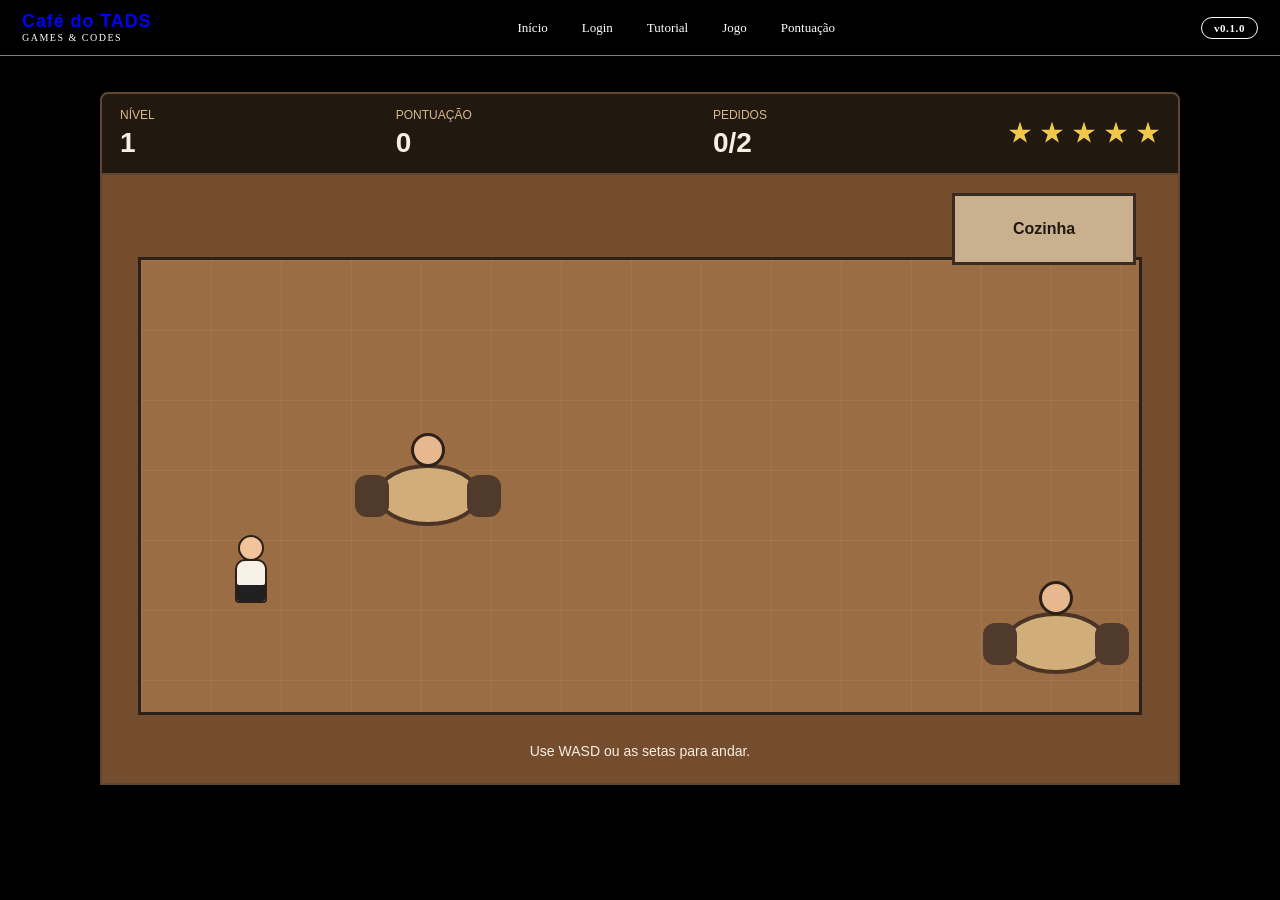
==== pages/game-page.html @ cc17b80f "v0.1.0 - versão de testes" ====
<!DOCTYPE html>
<html lang="pt-BR">
    <head>
        <meta charset="UTF-8">
        <meta name="viewport" content="width=device-width, initial-scale=1.0">
        <title>Game</title>
        <link rel="stylesheet" href="../css/pages-styles.css">
        <link rel="stylesheet" href="../css/game-styles.css">
        <script src="../scripts/pages-script.js" defer></script>
        <script src="../data/game-objects.js" defer></script>
        <script src="../scripts/game-script.js" defer></script>
    </head>
    <body>
        <main class="tela-jogo">
<!-- HUD =================================================== -->
            <section class="jogo-hud">
                <div>
                    <span class ="hud-label">Nível</span>
                    <strong id="hud-level">1</strong>
                </div>
                <div>
                    <span class="hud-label">Pontuação</span>
                    <strong id="hud-score">0</strong>
                </div>
                <div>
                    <span class="hud-label">Pedidos</span>
                    <strong id="hud-pedidos">0/2</strong>
                </div>
                <div class="stars">
                    <span class="star active"></span>
                    <span class="star active"></span>
                    <span class="star active"></span>
                    <span class="star active"></span>
                    <span class="star active"></span>
                </div>
            </section>
<!-- JOGO: CENÁRIO SALÃO DO RESTAURANTE ==================== -->
            <section class="cenario-sala" id="cenario-sala">
                <div class="cozinha" id="cozinha">
                    <span>Cozinha</span>
                </div>
                <div class="chao-restaurante" id="chao-restaurante">
                    <div class="mesa-layer" id="mesa-layer"></div>
                    <div class="doutor" id="doutor"></div>
                </div>
                <button class="interact-btn hidden" id="interact-btn" type="button">Interagir</button>
                <p class="dica">Use WASD ou as setas para andar.</p>
            </section>
<!-- JOGO: CENÁRIO ANOTAR PEDIDO =========================== -->
            <section class="cenario-pedido hidden" id="cenario-pedido">
                <div class="dialogo" id="dialogo"></div>
                <div class="cliente-view">
                    <div class="cliente-head"></div>
                    <div class="cliente-body"></div>
                    <div class="mesa-pedido"></div>
                </div>
                <div class="caderneta">
                    <div class="caderneta-header">Caderneta</div>
                    <div class="pedido-anotado" id="pedido-anotado"></div>
                    <input type="text" id="pedido-input">
                    <p id="feedback-anotacao">Digite o pedido exatamente como aparecer.</p>
                </div>
            </section>
        </main>
    </body>
</html>
---- css/pages-styles.css ----
/* ==========
    HEADER
============= */
.site-header {
  position: fixed;
  top: 0;
  left: 0;
  width: 100%;
  z-index: 1000;
  background: black;
  border-bottom: 1px solid gray;
  display: flex;
  align-items: center;
  justify-content: space-between;
  padding: 0 22px;
  height: 56px;
  box-sizing: border-box;
}

.header-logo {
  display: flex;
  align-items: center;
  gap: 10px;
  text-decoration: none;
  flex-shrink: 0;
}

.header-logo-text {
  font-family: 'Trebuchet MS', sans-serif;
  font-size: 18px;
  font-weight: 900;
  color: blue;
  letter-spacing: 0.9px;
  line-height: 1;
}

.header-logo-sub {
  font-size: 10px;
  color: white;
  letter-spacing: 1.5px;
  text-transform: uppercase;
  margin-top: 2px;
}

.header-nav {
  display: flex;
  align-items: center;
  gap: 10px;
}

.header-nav a {
  color: white;
  text-decoration: none;
  font-size: 13px;
  padding: 8px 12px;
  border-radius: 999px;
  transition: background 0.15s ease, color 0.15s ease;
}

.header-nav a:hover {
  background: gray;
  color: white;
}

.header-nav a.active {
  color: white;
  background: black;
}

.header-right {
  display: flex;
  align-items: center;
  gap: 8px;
  flex-shrink: 0;
}

.header-badge {
  background: black;
  color: white;
  border: 1px solid ;
  font-size: 11px;
  padding: 4px 12px;
  border-radius: 999px;
  font-weight: 700;
  letter-spacing: 0.6px;
}

/* */
body {
    background-color: black;
    padding-top: 56px;
}

h1 {
  margin-bottom: 8px;
  font-size: 32px;
  color: white;
}

h2, h3 {
  margin-bottom: 5px;
}

.page-header {
  max-width: 980px;
  margin: 0 auto 40px;
  padding-bottom: 24px;
  border-bottom: 1px solid gray;
  text-align: center;
}

.page-header h1 {
  margin-bottom: 8px;
  font-size: 32px;
  color: white;
}

.page-header p {
  color: gray;
  font-size: 14px;
  line-height: 1.7;
  margin: 0;
}

/* formulário pra poder ler melhor */
.formulario {
  color: white;
  padding: 20px;
  text-align: center;
}

.form-label {
  margin: 10px;
  padding-right: 15px;
}
---- css/game-styles.css ----
* {
  box-sizing: border-box;
}

.tela-jogo {
  width: min(1080px, calc(100% - 32px));
  margin: 28px auto 48px;
  color: #f8efe1;
  font-family: Arial, Helvetica, sans-serif;
}

.jogo-hud {
  min-height: 72px;
  display: flex;
  align-items: center;
  justify-content: space-between;
  gap: 16px;
  padding: 14px 18px;
  border: 2px solid #5e4632;
  background: #211810;
  border-radius: 8px 8px 0 0;
}

.hud-label {
  display: block;
  margin-bottom: 5px;
  color: #d8b889;
  font-size: 12px;
  text-transform: uppercase;
}

.jogo-hud strong {
  font-size: 28px;
}

.stars {
  display: flex;
  gap: 8px;
}

.star {
  width: 24px;
  height: 24px;
  background: #6a5948;
  clip-path: polygon(50% 0%, 61% 34%, 96% 34%, 68% 54%, 79% 89%, 50% 68%, 21% 89%, 32% 54%, 4% 34%, 39% 34%);
}

.star.active {
  background: #f1c84b;
}

.cenario-sala,
.cenario-pedido {
  position: relative;
  min-height: 610px;
  overflow: hidden;
  border: 2px solid #5e4632;
  border-top: 0;
  background: #744d2f;
}

.chao-restaurante {
  position: absolute;
  left: 36px;
  right: 36px;
  top: 82px;
  bottom: 68px;
  border: 3px solid #2c2018;
  background:
    linear-gradient(90deg, rgba(255, 255, 255, 0.06) 1px, transparent 1px),
    linear-gradient(rgba(255, 255, 255, 0.06) 1px, transparent 1px),
    #9b6d45;
  background-size: 70px 70px;
}

.cozinha {
  position: absolute;
  top: 18px;
  right: 42px;
  width: 184px;
  height: 72px;
  display: grid;
  place-items: center;
  border: 3px solid #3c2b20;
  background: #c9b08f;
  color: #211810;
  font-weight: 800;
  z-index: 3;
}

.cozinha.entregue {
  background: #9fd18b;
}

.doutor {
  position: absolute;
  left: 0;
  top: 0;
  width: 48px;
  height: 68px;
  z-index: 4;
  transition: transform 0.04s linear;
}

.doutor::before {
  content: "";
  position: absolute;
  left: 13px;
  top: 0;
  width: 22px;
  height: 22px;
  border-radius: 50%;
  background: #f0c39a;
  border: 2px solid #2c2018;
}

.doutor::after {
  content: "";
  position: absolute;
  left: 10px;
  top: 24px;
  width: 28px;
  height: 40px;
  border-radius: 10px 10px 4px 4px;
  background: #f7f1e8;
  border: 2px solid #2c2018;
  box-shadow: inset 0 -16px 0 #202020;
}

.mesa-layer {
  position: absolute;
  inset: 0;
}

.mesa-restaurante {
  position: absolute;
  width: 146px;
  height: 112px;
  padding: 0;
  border: 0;
  background: transparent;
}

.mesa-topo {
  position: absolute;
  left: 21px;
  top: 31px;
  width: 104px;
  height: 62px;
  border-radius: 50%;
  background: #d1ae79;
  border: 4px solid #4b3425;
}

.cadeira {
  position: absolute;
  width: 34px;
  height: 42px;
  border-radius: 12px;
  background: #503a2b;
}

.cadeira-left {
  left: 0;
  top: 42px;
}

.cadeira-right {
  right: 0;
  top: 42px;
}

.cliente {
  position: absolute;
  left: 56px;
  top: 0;
  width: 34px;
  height: 34px;
  border-radius: 50%;
  background: #e7b78f;
  border: 3px solid #2c2018;
  transition: opacity 0.35s ease, transform 0.35s ease;
}

.cliente.saindo {
  opacity: 0;
  transform: translateY(-18px);
}

.review {
  position: absolute;
  left: 24px;
  top: -62px;
  width: 180px;
  min-height: 48px;
  padding: 8px 10px;
  border: 2px solid #2c2018;
  border-radius: 8px;
  background: #fff8df;
  color: #2b1d14;
  font-size: 12px;
  line-height: 1.25;
  text-align: left;
  box-shadow: 4px 6px 0 rgba(0, 0, 0, 0.2);
  z-index: 5;
}

.interact-btn {
  position: absolute;
  left: 50%;
  bottom: 86px;
  transform: translateX(-50%);
  min-width: 156px;
  height: 44px;
  border: 2px solid #1e1510;
  border-radius: 8px;
  background: #f1c84b;
  color: #211810;
  font-weight: 800;
  cursor: pointer;
  z-index: 8;
}

.dica {
  position: absolute;
  left: 50%;
  bottom: 24px;
  transform: translateX(-50%);
  margin: 0;
  color: #f8efe1;
  font-size: 14px;
}

.cenario-pedido {
  background:
    linear-gradient(#2d1d16 0 24%, transparent 24%),
    #8b5b38;
}

.dialogo {
  position: absolute;
  left: 24px;
  right: 24px;
  top: 18px;
  height: 132px;
  padding: 20px 24px;
  border: 3px solid #20140f;
  border-radius: 8px;
  background: #f8efe1;
  color: #22160f;
  font-size: 24px;
  font-weight: 700;
  overflow: hidden;
}

.dialogo p {
  margin: 0 0 12px;
}

.cliente-view {
  position: absolute;
  left: 72px;
  bottom: 42px;
  width: 420px;
  height: 350px;
}

.cliente-head {
  position: absolute;
  left: 146px;
  top: 28px;
  width: 88px;
  height: 88px;
  border-radius: 50%;
  background: #f0c39a;
  border: 4px solid #1f1510;
}

.cliente-body {
  position: absolute;
  left: 119px;
  top: 112px;
  width: 146px;
  height: 176px;
  border-radius: 45px 45px 12px 12px;
  background: #5a6d84;
  border: 4px solid #1f1510;
}

.mesa-pedido {
  position: absolute;
  left: 0;
  right: 0;
  bottom: 0;
  height: 118px;
  border-radius: 50% 50% 22px 22px;
  background: #d1ae79;
  border: 5px solid #1f1510;
}

.caderneta {
  position: absolute;
  right: 54px;
  bottom: 42px;
  width: min(430px, calc(100% - 560px));
  min-width: 320px;
  height: 360px;
  padding: 26px 24px;
  border: 4px solid #2b1d14;
  border-radius: 8px;
  background:
    repeating-linear-gradient(#fff8df 0 36px, #e8d9af 37px 39px);
  color: #2b1d14;
  box-shadow: 10px 14px 0 rgba(0, 0, 0, 0.22);
}

.caderneta-header {
  margin-bottom: 22px;
  font-size: 22px;
  font-weight: 800;
}

.pedido-anotado {
  min-height: 74px;
  margin-bottom: 16px;
  font-size: 24px;
  line-height: 1.45;
}

#pedido-input {
  width: 100%;
  min-height: 48px;
  padding: 10px 12px;
  border: 2px solid #2b1d14;
  border-radius: 6px;
  background: #fffdf2;
  color: #2b1d14;
  font-size: 20px;
}

#feedback-anotacao {
  min-height: 42px;
  margin: 14px 0 0;
  color: #5f412c;
  font-size: 15px;
  line-height: 1.45;
}

.hidden {
  display: none !important;
}

@media (max-width: 820px) {
  .tela-jogo {
    width: calc(100% - 20px);
  }

  .jogo-hud {
    flex-wrap: wrap;
  }

  .cenario-sala,
  .cenario-pedido {
    min-height: 640px;
  }

  .chao-restaurante {
    left: 16px;
    right: 16px;
  }

  .cliente-view {
    left: 18px;
    width: 280px;
    height: 300px;
  }

  .caderneta {
    right: 18px;
    bottom: 28px;
    width: calc(100% - 36px);
    min-width: 0;
    height: 260px;
  }

  .cliente-view {
    opacity: 0.45;
  }
}
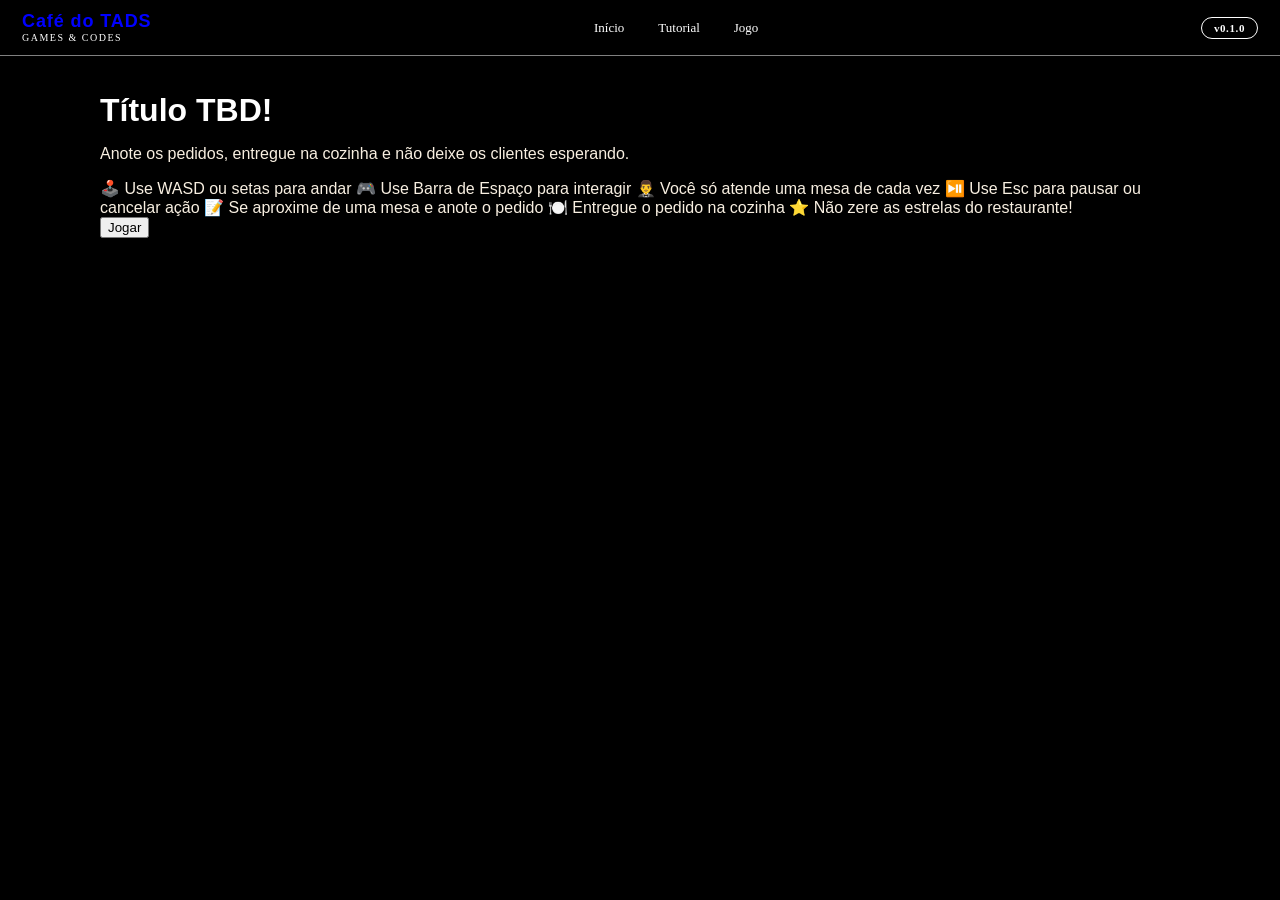
==== commit 77eed2e5: "update: parâmetros de nível definidos função de pause, bloquear copy-paste, botões de interação e te" ====
--- a/pages/game-page.html
+++ b/pages/game-page.html
@@ -1,66 +1,125 @@
-<!DOCTYPE html>
-<html lang="pt-BR">
-    <head>
-        <meta charset="UTF-8">
-        <meta name="viewport" content="width=device-width, initial-scale=1.0">
-        <title>Game</title>
-        <link rel="stylesheet" href="../css/pages-styles.css">
-        <link rel="stylesheet" href="../css/game-styles.css">
-        <script src="../scripts/pages-script.js" defer></script>
-        <script src="../data/game-objects.js" defer></script>
-        <script src="../scripts/game-script.js" defer></script>
-    </head>
-    <body>
-        <main class="tela-jogo">
-<!-- HUD =================================================== -->
-            <section class="jogo-hud">
-                <div>
-                    <span class ="hud-label">Nível</span>
-                    <strong id="hud-level">1</strong>
-                </div>
-                <div>
-                    <span class="hud-label">Pontuação</span>
-                    <strong id="hud-score">0</strong>
-                </div>
-                <div>
-                    <span class="hud-label">Pedidos</span>
-                    <strong id="hud-pedidos">0/2</strong>
-                </div>
-                <div class="stars">
-                    <span class="star active"></span>
-                    <span class="star active"></span>
-                    <span class="star active"></span>
-                    <span class="star active"></span>
-                    <span class="star active"></span>
-                </div>
-            </section>
-<!-- JOGO: CENÁRIO SALÃO DO RESTAURANTE ==================== -->
-            <section class="cenario-sala" id="cenario-sala">
-                <div class="cozinha" id="cozinha">
-                    <span>Cozinha</span>
-                </div>
-                <div class="chao-restaurante" id="chao-restaurante">
-                    <div class="mesa-layer" id="mesa-layer"></div>
-                    <div class="doutor" id="doutor"></div>
-                </div>
-                <button class="interact-btn hidden" id="interact-btn" type="button">Interagir</button>
-                <p class="dica">Use WASD ou as setas para andar.</p>
-            </section>
-<!-- JOGO: CENÁRIO ANOTAR PEDIDO =========================== -->
-            <section class="cenario-pedido hidden" id="cenario-pedido">
-                <div class="dialogo" id="dialogo"></div>
-                <div class="cliente-view">
-                    <div class="cliente-head"></div>
-                    <div class="cliente-body"></div>
-                    <div class="mesa-pedido"></div>
-                </div>
-                <div class="caderneta">
-                    <div class="caderneta-header">Caderneta</div>
-                    <div class="pedido-anotado" id="pedido-anotado"></div>
-                    <input type="text" id="pedido-input">
-                    <p id="feedback-anotacao">Digite o pedido exatamente como aparecer.</p>
-                </div>
-            </section>
-        </main>
-    </body>
-</html>+<!DOCTYPE html>
+<html lang="pt-BR">
+    <head>
+        <meta charset="UTF-8">
+        <meta name="viewport" content="width=device-width, initial-scale=1.0">
+        <title>Game</title>
+        <link rel="stylesheet" href="../css/pages-styles.css">
+        <link rel="stylesheet" href="../css/game-styles.css">
+        <link rel="icon" href="../assets/icons/favicon.ico">
+        <script src="../scripts/pages-script.js" defer></script>
+        <script src="../scripts/game-script.js" defer></script>
+        <script src="../data/game-objects.js" defer></script>
+    </head>
+    <body>
+        <main class="tela-jogo">
+
+<!-- TELA DE INÍCIO ======================================== -->
+            <section class="tela-inicio" id="tela-inicio">
+                <div class="inicio-conteudo">
+                    <h1 class="inicio-titulo">Título TBD!</h1>
+                    <p class="inicio-desc">Anote os pedidos, entregue na cozinha e não deixe os clientes esperando.</p>
+                    <div class="inicio-dicas">
+                        <span>🕹️ Use WASD ou setas para andar</span>
+                        <span>🎮 Use Barra de Espaço para interagir</span>
+                        <span>🤵‍♂️ Você só atende uma mesa de cada vez</span>
+                        <span>⏯️ Use Esc para pausar ou cancelar ação</span>
+                        <span>📝 Se aproxime de uma mesa e anote o pedido</span>
+                        <span>🍽️ Entregue o pedido na cozinha</span>
+                        <span>⭐ Não zere as estrelas do restaurante!</span>
+                    </div>
+                    <button class="btn-jogar" id="btn-jogar" type="button">Jogar</button>
+                </div>
+            </section>
+
+<!-- HUD =================================================== -->
+            <section class="jogo-hud hidden" id="jogo-hud">
+                <div>
+                    <span class="hud-label">Nível</span>
+                    <strong id="hud-level">1</strong>
+                </div>
+                <div>
+                    <span class="hud-label">Pontuação</span>
+                    <strong id="hud-score">0</strong>
+                </div>
+                <div>
+                    <span class="hud-label">Pedidos</span>
+                    <strong id="hud-pedidos">0/2</strong>
+                </div>
+                <div class="stars">
+                    <span class="star active"></span>
+                    <span class="star active"></span>
+                    <span class="star active"></span>
+                    <span class="star active"></span>
+                    <span class="star active"></span>
+                </div>
+            </section>
+
+<!-- JOGO: CENÁRIO SALÃO DO RESTAURANTE ==================== -->
+            <section class="cenario-sala hidden" id="cenario-sala">
+                <div class="cozinha" id="cozinha">
+                    <span>Cozinha</span>
+                </div>
+                <div class="chao-restaurante" id="chao-restaurante">
+                    <div class="mesa-layer" id="mesa-layer"></div>
+                    <div class="doutor" id="doutor"></div>
+                </div>
+                <button class="interact-btn hidden" id="interact-btn" type="button">Interagir</button>
+                <div class="dica-carrossel" id="dica-carrossel">
+                    <p class="dica" data-dica="0">Use WASD ou as setas para andar.</p>
+                    <p class="dica dica-oculta" data-dica="1">Use Barra de Espaço para interagir.</p>
+                    <p class="dica dica-oculta" data-dica="2">Use Esc para pausar ou cancelar ação.</p>
+                    <p class="dica dica-oculta" data-dica="3">As barras de paciência restauram um pouco ao interagir.</p>
+                </div>
+<!-- ENTRE LEVELS (overlay sobre o cenário) =============== -->
+                <div class="entre-level-overlay hidden" id="entre-level-modal">
+                    <div class="entre-level-box">
+                        <p class="entre-level-titulo" id="entre-level-titulo">Nível 1 concluído!</p>
+                        <p class="entre-level-score" id="entre-level-score"></p>
+                        <div class="entre-level-btns">
+                            <button class="btn-pausa btn-pausa-secondary" id="btn-tentar-novamente" type="button">↩ Tentar novamente</button>
+                            <button class="btn-pausa" id="btn-proxima-fase" type="button">Próxima fase →</button>
+                        </div>
+                    </div>
+                </div>
+
+<!-- PAUSA (overlay sobre o cenário) ====================== -->
+                <div class="pausa-overlay hidden" id="pausa-modal">
+                    <div class="pausa-box">
+                        <p class="pausa-titulo">Pausado</p>
+                        <button class="btn-pausa" id="btn-continuar" type="button">Continuar</button>
+                        <button class="btn-pausa btn-pausa-secondary" id="btn-reiniciar-level" type="button">Reiniciar Nível</button>
+                        <button class="btn-pausa btn-pausa-danger" id="btn-sair" type="button">Sair</button>
+                    </div>
+                </div>
+
+<!-- GAME OVER (overlay sobre o cenário) =================== -->
+                <div class="game-over-overlay hidden" id="game-over-modal">
+                    <div class="game-over-box">
+                        <p class="game-over-titulo">Restaurante fechado!</p>
+                        <p class="game-over-sub">As reclamações derrubaram todas as estrelas.</p>
+                        <p class="game-over-score">Pontuação: <strong id="game-over-score-val">0</strong></p>
+                        <button class="btn-jogar" id="btn-reiniciar" type="button">Tentar novamente</button>
+                    </div>
+                </div>
+            </section>
+
+<!-- JOGO: CENÁRIO ANOTAR PEDIDO =========================== -->
+            <section class="cenario-pedido hidden" id="cenario-pedido">
+                <div class="dialogo" id="dialogo"></div>
+                <div class="cliente-view">
+                    <div class="cliente-head"></div>
+                    <div class="cliente-body"></div>
+                    <div class="mesa-pedido"></div>
+                </div>
+                <div class="caderneta">
+                    <div class="caderneta-header">Caderneta</div>
+                    <div class="pedido-anotado" id="pedido-anotado"></div>
+                    <input type="text" id="pedido-input" autocomplete="off" autocorrect="off" autocapitalize="off" spellcheck="false">
+                    <p id="feedback-anotacao">Digite o pedido exatamente como aparecer.</p>
+                </div>
+            </section>
+
+        </main>
+    </body>
+</html>
